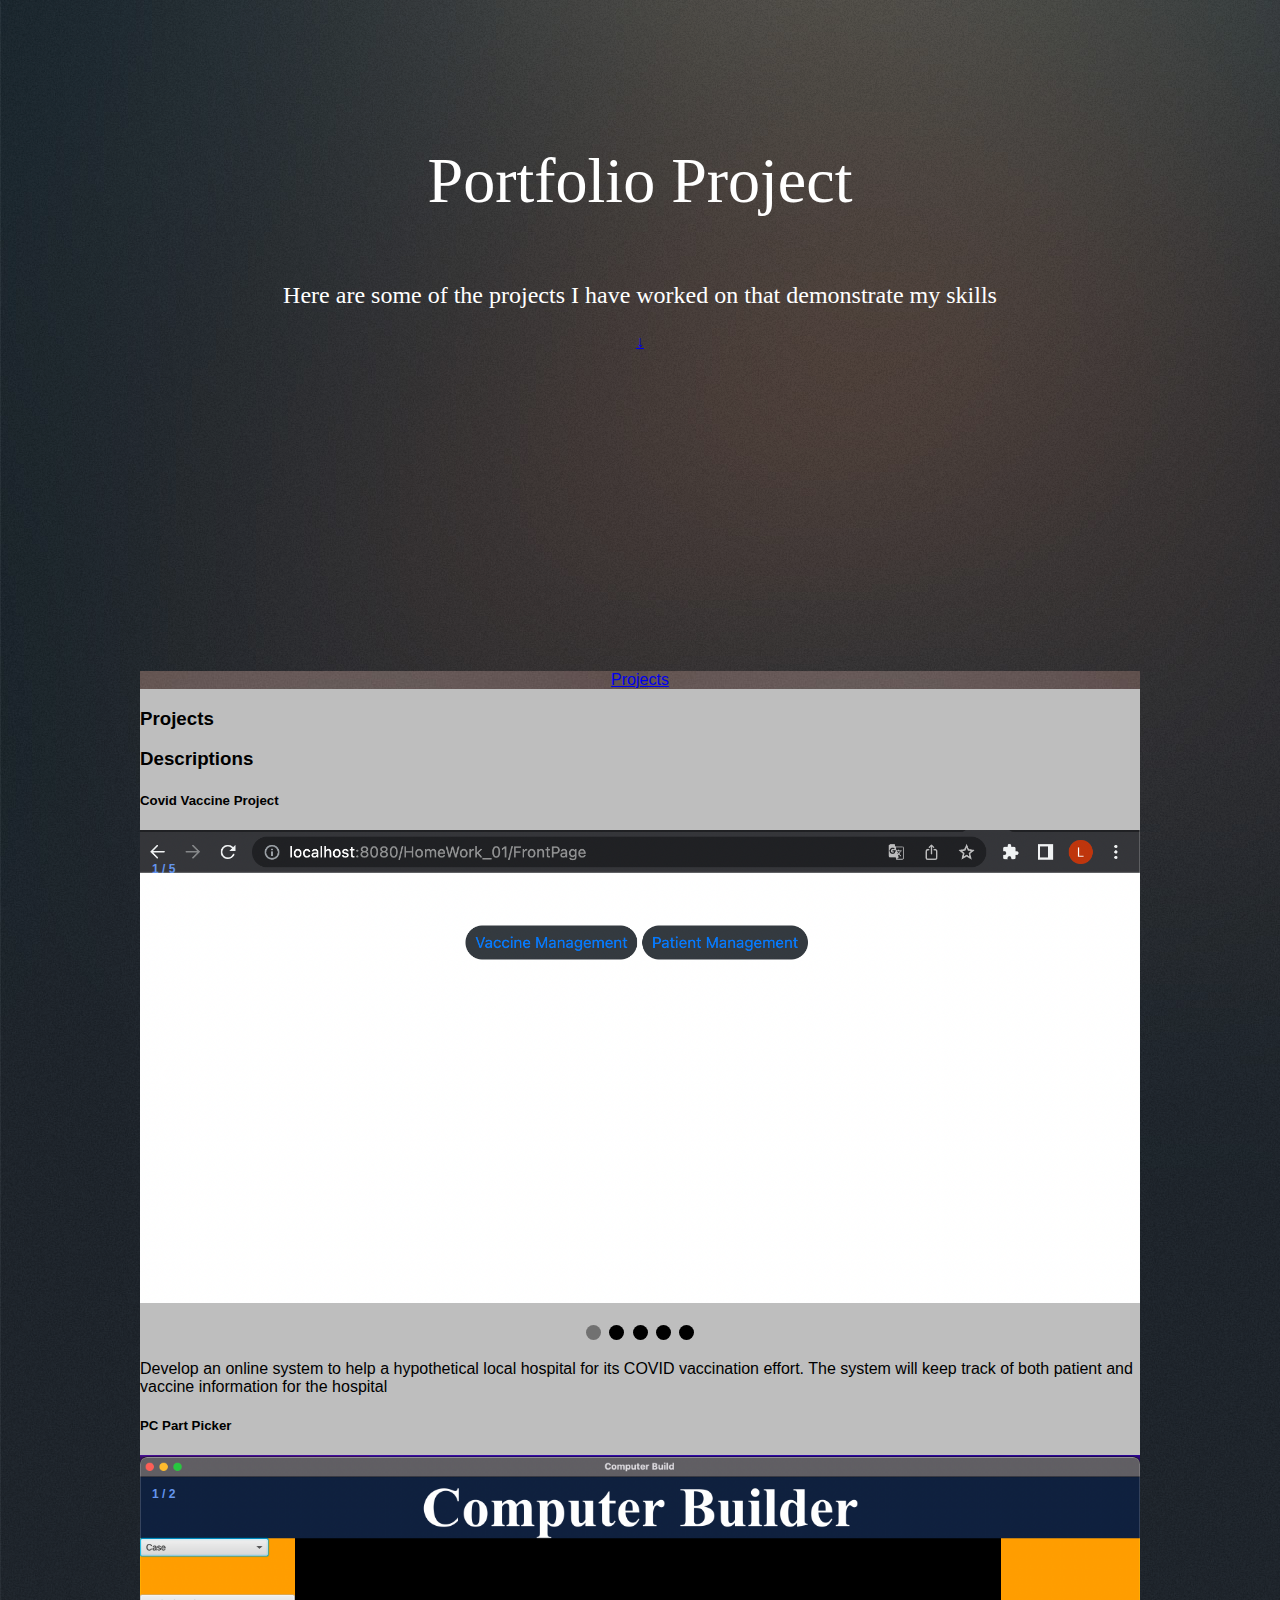
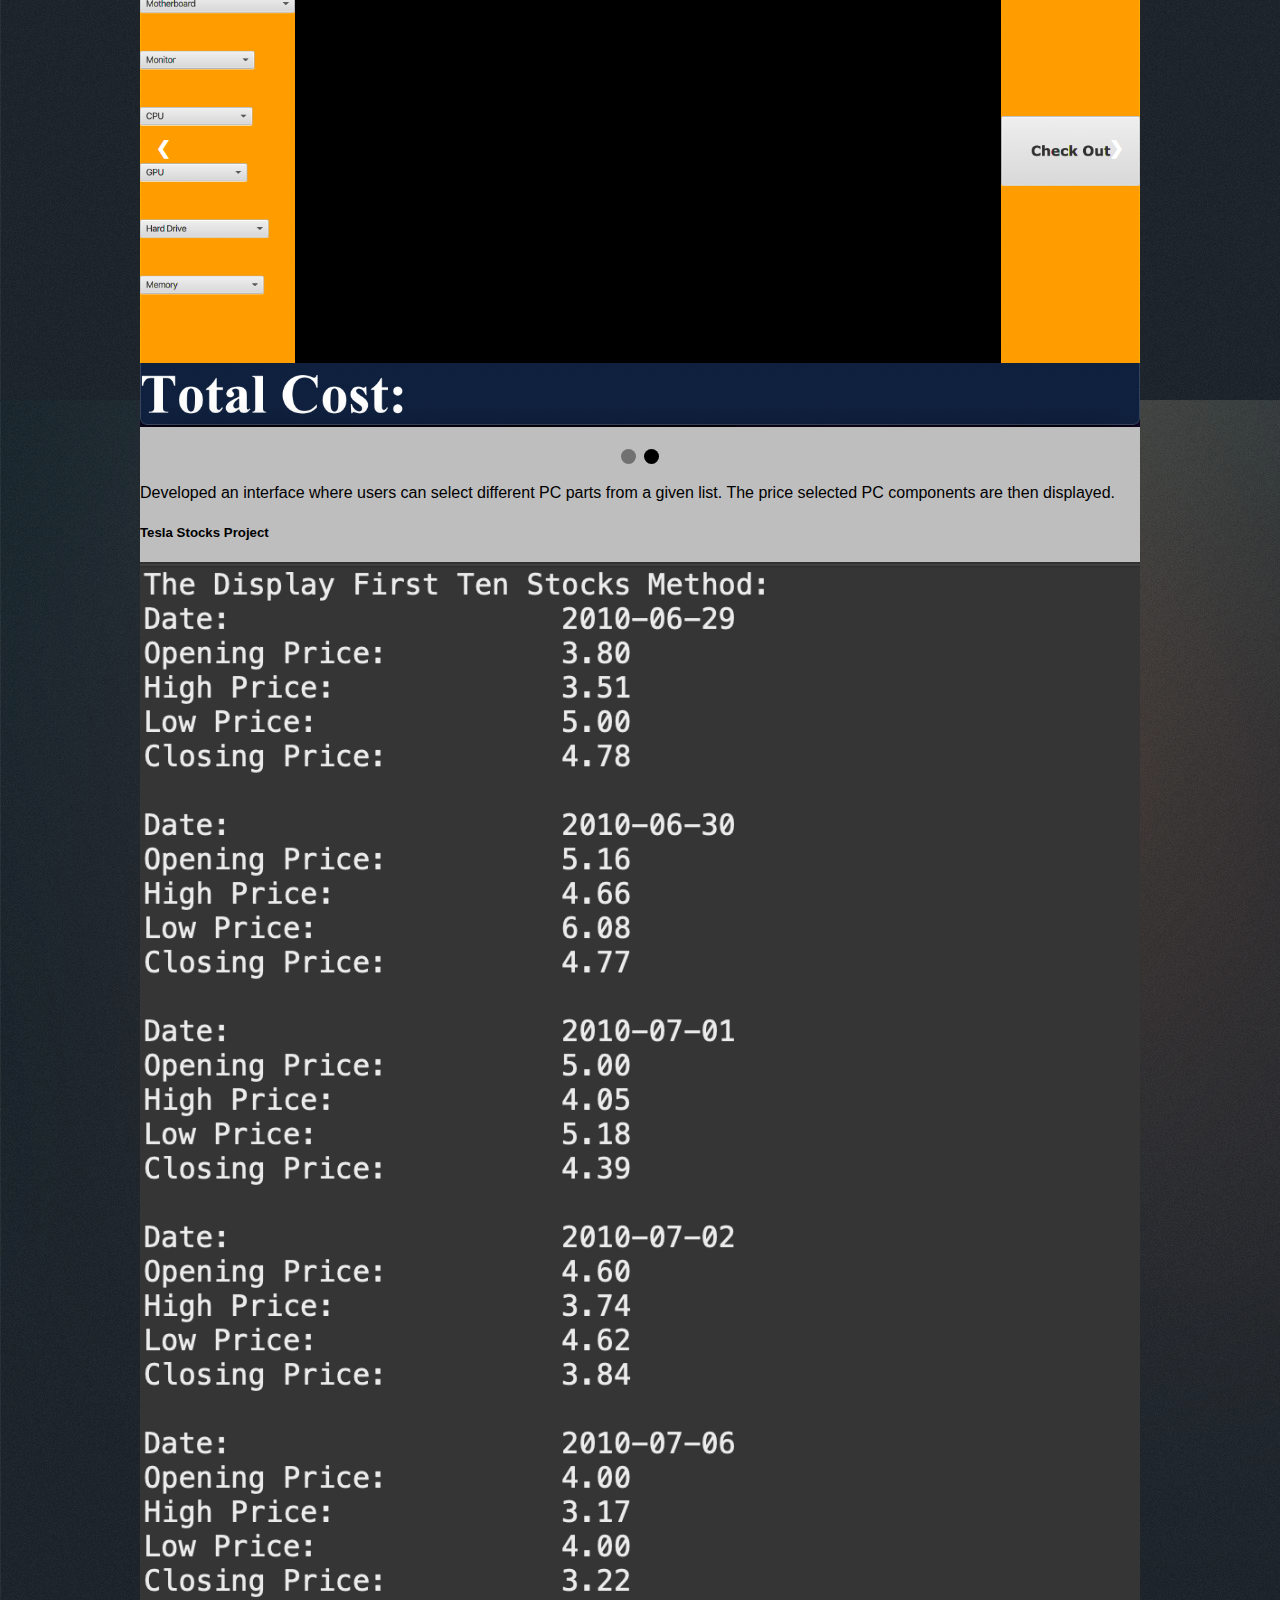
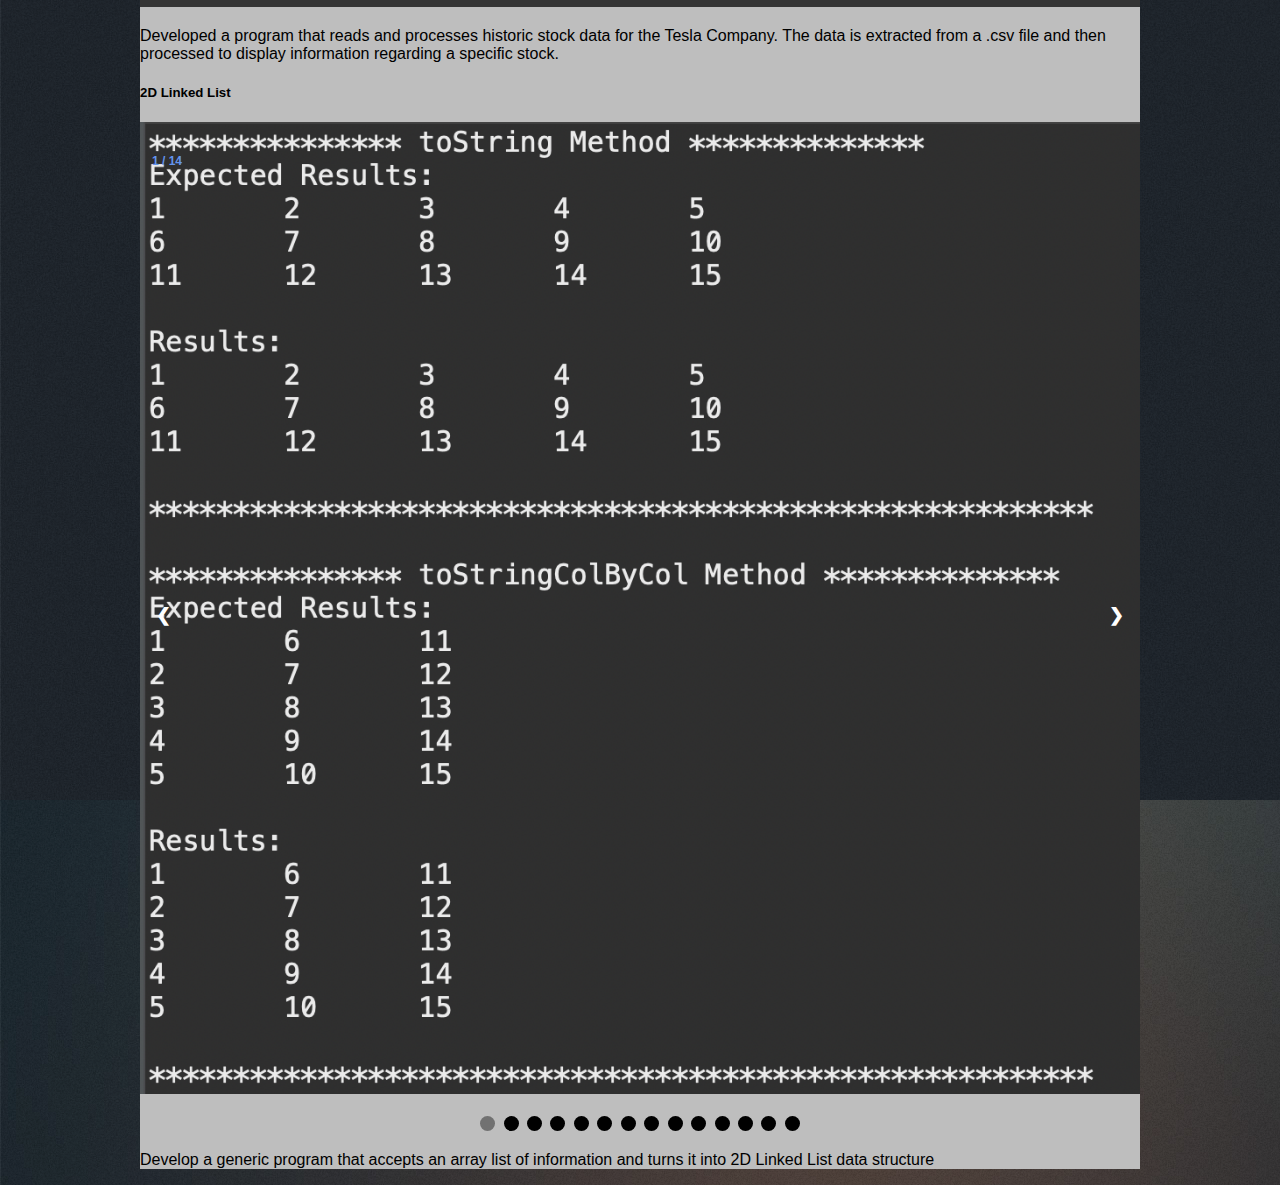
==== index.html @ 5890189e "Add files via upload" ====
<!DOCTYPE HTML>

<html>

<head>
	<title>Portfolio</title>
	<meta charset="utf-8" />
	<meta name="viewport" content="width=device-width, initial-scale=1, user-scalable=no" />
	<link rel="stylesheet" href="assets/cssFiles/main.css" />
	<noscript>
		<link rel="stylesheet" href="assets/css/noscript.css" />
	</noscript>
	<link rel="stylesheet" href="https://cdn.jsdelivr.net/npm/bootstrap@4.5.3/dist/css/bootstrap.min.css"
		integrity="sha384-TX8t27EcRE3e/ihU7zmQxVncDAy5uIKz4rEkgIXeMed4M0jlfIDPvg6uqKI2xXr2" crossorigin="anonymous">
	<link rel="stylesheet" href="https://cdnjs.cloudflare.com/ajax/libs/font-awesome/6.1.1/css/all.min.css"
		integrity="sha512-KfkfwYDsLkIlwQp6LFnl8zNdLGxu9YAA1QvwINks4PhcElQSvqcyVLLD9aMhXd13uQjoXtEKNosOWaZqXgel0g=="
		crossorigin="anonymous" referrerpolicy="no-referrer" />
</head>

<body class="is-preload">
	<div class="intro">
		<p id="introTitle">
			Portfolio Project
		</p>
		<p id="introDescription">
			Here are some of the projects I have worked on that demonstrate my skills
		</p>

		<a href="#firstProject" class="btn btn-outline-light btn-lg rounded-circle">↓</a>

	</div>

	<div class="container">

		<nav class="navbar navbar-expand-lg navbar-dark ">
			<div class="container-fluid">
				<a class="navbar-brand" href="#">Projects</a>
			</div>
		</nav>

		<div class="row my-5 mx-5" id="firstProject">
			<h3 class="col-md-7 col-lg-7 border-bottom border-dark mr-5">Projects</h3>
			<h3 class="d-none d-md-block col-md-4 col-lg-4 border-bottom border-dark">Descriptions</h3>
		</div>

		<div class="row mx-5 mb-5">
			<div class="rounded col-md-7 col-lg-7 border border-dark p-3 mb-4 mr-5 ">
				<div class="border-bottom border-dark pb-3">
					<h5>
						Covid Vaccine Project
					</h5>
				</div>

				<!-- Slideshow container -->
				<div class="project1-slideshow-container">

					<!-- Full-width images with number and caption text -->
					<div class="project1Slides fade1">
						<div class="numbertext">1 / 5</div>
						<img src="images/frontPage.png" style="width:100%">
					</div>

					<div class="project1Slides fade1">
						<div class="numbertext">2 / 5</div>
						<img src="images/patients.png" style="width:100%">
					</div>

					<div class="project1Slides fade1">
						<div class="numbertext">3 / 5</div>
						<img src="images/addPatients.png" style="width:100%">
					</div>

					<div class="project1Slides fade1">
						<div class="numbertext">4 / 5</div>
						<img src="images/vaccines.png" style="width:100%">
					</div>

					<div class="project1Slides fade1">
						<div class="numbertext">5 / 5</div>
						<img src="images/addDoses.png" style="width:100%">
					</div>

					<!-- Next and previous buttons -->
					<a class="prev" onclick="project1PlusSlides(-1)">&#10094;</a>
					<a class="next" onclick="project1PlusSlides(1)">&#10095;</a>
				</div>
				<br>

				<!-- The dots/circles -->
				<div style="text-align:center">
					<span class="dot" onclick="project1CurrentSlide(1)"></span>
					<span class="dot" onclick="project1CurrentSlide(2)"></span>
					<span class="dot" onclick="project1CurrentSlide(3)"></span>
					<span class="dot" onclick="project1CurrentSlide(4)"></span>
					<span class="dot" onclick="project1CurrentSlide(5)"></span>
				</div>

			</div>

			<div class="d-none d-md-block rounded col-md-4 col-lg-4 border border-dark  p-3 mb-3">
				<p>Develop an online system to help a hypothetical local hospital for its
					COVID vaccination effort. The system will keep track of both patient and vaccine
					information for the hospital
				</p>
			</div>



			<div class="rounded col-md-7 col-lg-7 border border-dark p-3 mb-4 mr-5 ">
				<div class="border-bottom border-dark pb-3">
					<h5>
						PC Part Picker
					</h5>
				</div>

				<!-- Slideshow container -->
				<div class="project2-slideshow-container">

					<!-- Full-width images with number and caption text -->
					<div class="project2Slides fade2">
						<div class="numbertext">1 / 2</div>
						<img src="images/pcPartPicker.png" style="width:100%">
					</div>

					<div class="project2Slides fade2">
						<div class="numbertext">2 / 2</div>
						<img src="images/selectedItems.png" style="width:100%">
					</div>


					<!-- Next and previous buttons -->
					<a class="prev2" onclick="project2PlusSlides(-1)">&#10094;</a>
					<a class="next2" onclick="project2PlusSlides(1)">&#10095;</a>
				</div>
				<br>

				<!-- The dots/circles -->
				<div style="text-align:center">
					<span class="dot2" onclick="project2CurrentSlide(1)"></span>
					<span class="dot2" onclick="project2CurrentSlide(2)"></span>
				</div>
			</div>

			<div class="d-none d-md-block rounded col-md-4 col-lg-4 border border-dark p-3 mb-3">
				<p>
					Developed an interface where users can select different PC parts from a given
					list. The price selected PC components are then displayed.
				</p>
			</div>

			<div class="rounded col-md-7 col-lg-7 border border-dark p-3 mb-4 mr-5 ">
				<div class="border-bottom border-dark pb-3">
					<h5>
						Tesla Stocks Project
					</h5>
				</div>
				<div>
					<img src="images/Screenshot 2023-04-29 at 7.04.22 AM.png" style="width:100%">
				</div>
			</div>

			<div class="d-none d-md-block rounded col-md-4 col-lg-4 border border-dark p-3 mb-3">
				<p>
					Developed a program that reads and processes historic stock data for the Tesla Company.
					The data is extracted from a .csv file and then processed to display information regarding
					a specific stock.
				</p>
			</div>

			<div class="rounded col-md-7 col-lg-7 border border-dark p-3 mb-4 mr-5 ">
				<div class="border-bottom border-dark pb-3">
					<h5>
						2D Linked List
					</h5>
					<!-- Slideshow container -->
				<div class="project4-slideshow-container">

					<!-- Full-width images with number and caption text -->
					<div class="project4Slides fade2">
						<div class="numbertext">1 / 14</div>
						<img src="images/linkList1.png" style="width:100%">
					</div>

					<div class="project4Slides fade2">
						<div class="numbertext">2 / 14</div>
						<img src="images/linkList2.png" style="width:100%">
					</div>

					<div class="project4Slides fade2">
						<div class="numbertext">3 / 14</div>
						<img src="images/linkList3.png" style="width:100%">
					</div>

					<div class="project4Slides fade2">
						<div class="numbertext">4 / 14</div>
						<img src="images/linkList4.png" style="width:100%">
					</div>

					<div class="project4Slides fade2">
						<div class="numbertext">5 / 14</div>
						<img src="images/linkList5.png" style="width:100%">
					</div>

					<div class="project4Slides fade2">
						<div class="numbertext">6 / 14</div>
						<img src="images/linkList6.png" style="width:100%">
					</div>

					<div class="project4Slides fade2">
						<div class="numbertext">7 / 14</div>
						<img src="images/linkList7.png" style="width:100%">
					</div>

					<div class="project4Slides fade2">
						<div class="numbertext">8 / 14</div>
						<img src="images/linkList8.png" style="width:100%">
					</div>

					<div class="project4Slides fade2">
						<div class="numbertext">9 / 14</div>
						<img src="images/linkList9.png" style="width:100%">
					</div>

					<div class="project4Slides fade2">
						<div class="numbertext">10 / 14</div>
						<img src="images/linkList10.png" style="width:100%">
					</div>

					<div class="project4Slides fade2">
						<div class="numbertext">11 / 14</div>
						<img src="images/linkList11.png" style="width:100%">
					</div>

					<div class="project4Slides fade2">
						<div class="numbertext">12 / 14</div>
						<img src="images/linkList12.png" style="width:100%">
					</div>

					<div class="project4Slides fade2">
						<div class="numbertext">13 / 14</div>
						<img src="images//linkList13.png" style="width:100%">
					</div>

					<div class="project4Slides fade2">
						<div class="numbertext">14 / 14</div>
						<img src="images/linkList14.png" style="width:100%">
					</div>


					<!-- Next and previous buttons -->
					<a class="prev2" onclick="project4PlusSlides(-1)">&#10094;</a>
					<a class="next2" onclick="project4PlusSlides(1)">&#10095;</a>
				</div>
				<br>

				<!-- The dots/circles -->
				<div style="text-align:center">
					<span class="dot4" onclick="project4CurrentSlide(1)"></span>
					<span class="dot4" onclick="project4CurrentSlide(2)"></span>
					<span class="dot4" onclick="project4CurrentSlide(3)"></span>
					<span class="dot4" onclick="project4CurrentSlide(4)"></span>
					<span class="dot4" onclick="project4CurrentSlide(5)"></span>
					<span class="dot4" onclick="project4CurrentSlide(6)"></span>
					<span class="dot4" onclick="project4CurrentSlide(7)"></span>
					<span class="dot4" onclick="project4CurrentSlide(8)"></span>
					<span class="dot4" onclick="project4CurrentSlide(9)"></span>
					<span class="dot4" onclick="project4CurrentSlide(10)"></span>
					<span class="dot4" onclick="project4CurrentSlide(11)"></span>
					<span class="dot4" onclick="project4CurrentSlide(12)"></span>
					<span class="dot4" onclick="project4CurrentSlide(13)"></span>
					<span class="dot4" onclick="project4CurrentSlide(14)"></span>
				</div>
				</div>
			</div>

			<div class="d-none d-md-block rounded col-md-4 col-lg-4 border border-dark p-3 mb-3">
				<p>
					Develop a generic program that accepts an array list of information and
					turns it into 2D Linked List data structure
				</p>
			</div>



		</div>

	</div>

	<!--bootstrap-->
	<script src="https://code.jquery.com/jquery-3.5.1.slim.min.js"
		integrity="sha384-DfXdz2htPH0lsSSs5nCTpuj/zy4C+OGpamoFVy38MVBnE+IbbVYUew+OrCXaRkfj"
		crossorigin="anonymous"></script>
	<script src="https://cdn.jsdelivr.net/npm/bootstrap@4.5.3/dist/js/bootstrap.bundle.min.js"
		integrity="sha384-ho+j7jyWK8fNQe+A12Hb8AhRq26LrZ/JpcUGGOn+Y7RsweNrtN/tE3MoK7ZeZDyx"
		crossorigin="anonymous"></script>
	<script src="assets/jsFiles/main.js"></script>
</body>

</html>
---- assets/cssFiles/main.css ----
/*The body*/
.is-preload{
  background-image: url("../../images/overlay.png"), linear-gradient(0deg, rgba(0, 0, 0, 0.1), rgba(0, 0, 0, 0.1)), url("../../images/bg.jpg");
}

/* Intro */
.intro{
  text-align: center;
  margin-top: 9em;
  margin-bottom: 20em;
  color: white;
}

#introTitle{
  font-size: 4em;
  font-family: Georgia, 'Times New Roman', Times, serif;
}

#introDescription{
  font-family: "Times New Roman", Times, serif;
  font-size: 1.5em;
}


.container{
  background-color: rgb(190, 190, 190)
}

.container, .navbar {
  max-width: 1000px;
  margin-bottom: 20em;
  margin: 0 auto;
}

.navbar{
  text-align: center;
  
  background-image: url("../../images/pic03.jpg");
}

.project {
  margin: 40px 0;
}

.project h2 {
  font-size: 24px;
  margin-bottom: 16px;
  color: black;
}

.project p {
  font-size: 16px;
  margin-bottom: 32px;
}


/* Add some basic styling for the body and headings */
body {
  font-family: Arial, sans-serif;
}

h1, h2, h3, h4, h5, h6 {
  font-weight: bold;
  color: black;
}

/*Project 1 slide show*/
/* Slideshow container */
.project1-slideshow-container {
  max-width: 1000px;
  position: relative;
  margin: auto;
}

/* Hide the images by default */
.project1Slides {
  display: none;
}

/*Project 2 slide show*/
.project2-slideshow-container {
  max-width: 1000px;
  position: relative;
  margin: auto;
}

/* Hide the images by default */
.project2Slides {
  display: none;
}

/*Project 4 slide show*/
.project4-slideshow-container {
  max-width: 1000px;
  position: relative;
  margin: auto;
}

/* Hide the images by default */
.project4Slides {
  display: none;
}

/* Next & previous buttons project1 */
.prev, .next {
  cursor: pointer;
  position: absolute;
  top: 50%;
  width: auto;
  margin-top: -22px;
  padding: 16px;
  color: white;
  font-weight: bold;
  font-size: 18px;
  transition: 0.6s ease;
  border-radius: 0 3px 3px 0;
  user-select: none;
}

/* Position the "next button" to the right */
.next {
  right: 0;
  border-radius: 3px 0 0 3px;
}

/* On hover, add a black background color with a little bit see-through */
.prev:hover, .next:hover {
  background-color: rgba(0,0,0,0.8);
}

/* Next & previous buttons project2 */
.prev2, .next2 {
  cursor: pointer;
  position: absolute;
  top: 50%;
  width: auto;
  margin-top: -22px;
  padding: 16px;
  color: white;
  font-weight: bold;
  font-size: 18px;
  transition: 0.6s ease;
  border-radius: 0 3px 3px 0;
  user-select: none;
}

/* Position the "next button" to the right */
.next2 {
  right: 0;
  border-radius: 3px 0 0 3px;
}

/* On hover, add a black background color with a little bit see-through */
.prev2:hover, .next2:hover {
  background-color: rgba(0,0,0,0.8);
}

/* Next & previous buttons project4 */
.prev4, .next4 {
  cursor: pointer;
  position: absolute;
  top: 50%;
  width: auto;
  margin-top: -22px;
  padding: 16px;
  color: white;
  font-weight: bold;
  font-size: 18px;
  transition: 0.6s ease;
  border-radius: 0 3px 3px 0;
  user-select: none;
}

/* Position the "next button" to the right */
.next4 {
  right: 0;
  border-radius: 3px 0 0 3px;
}

/* On hover, add a black background color with a little bit see-through */
.prev4:hover, .next4:hover {
  background-color: rgba(0,0,0,0.8);
}

/* Caption text */
.text {
  color: #f2f2f2;
  font-size: 15px;
  padding: 8px 12px;
  position: absolute;
  bottom: 8px;
  width: 100%;
  text-align: center;
}

/* Number text (1/3 etc) */
.numbertext {
  color: cornflowerblue;
  font-weight: bold;
  font-size: 12px;
  padding: 8px 12px;
  position: absolute;
  top: 0;
  margin-top: 2em;
}
/*project1 dot*/
/* The dots/bullets/indicators */
.dot {
  cursor: pointer;
  height: 15px;
  width: 15px;
  margin: 0 2px;
  background-color: black;
  border-radius: 50%;
  display: inline-block;
  transition: background-color 0.6s ease;
}

.active, .dot:hover {
  background-color: #717171;
}
/*project 2 dot*/
.dot2 {
  cursor: pointer;
  height: 15px;
  width: 15px;
  margin: 0 2px;
  background-color: black;
  border-radius: 50%;
  display: inline-block;
  transition: background-color 0.6s ease;
}

.active, .dot2:hover {
  background-color: #717171;
}

/*project4 dot*/
/* The dots/bullets/indicators */
.dot4 {
  cursor: pointer;
  height: 15px;
  width: 15px;
  margin: 0 2px;
  background-color: black;
  border-radius: 50%;
  display: inline-block;
  transition: background-color 0.6s ease;
}

.active, .dot4:hover {
  background-color: #717171;
}

/* Fading animation project 1*/
.fade1 {
  animation-name: fade;
  animation-duration: 1.5s;
}

@keyframes fade1 {
  from {opacity: .4}
  to {opacity: 1}
}

/* Fading animation project 2*/
.fade2 {
  animation-name: fade;
  animation-duration: 1.5s;
}

@keyframes fade2 {
  from {opacity: .4}
  to {opacity: 1}
}
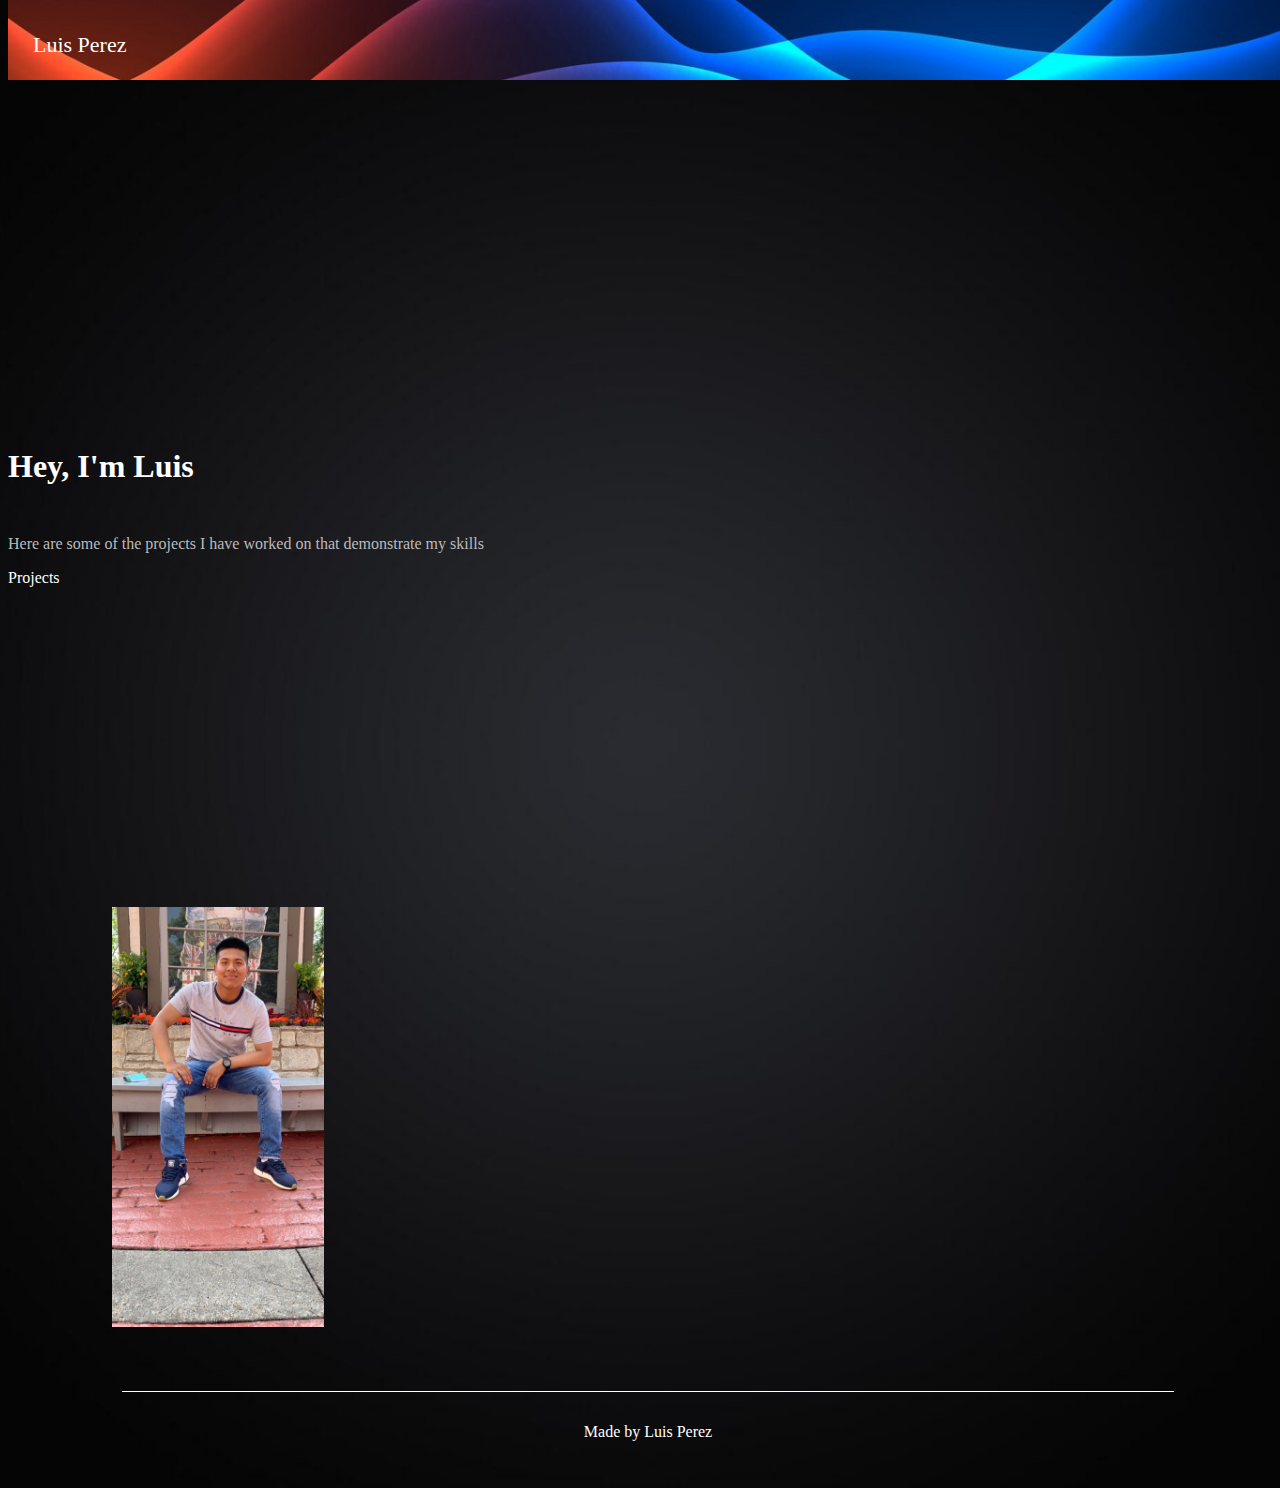
==== commit 68cdf9f2: "Updated Portfolio" ====
--- a/index.html
+++ b/index.html
@@ -1,299 +1,119 @@
-<!DOCTYPE HTML>
+<html>
+<head>
+<meta charset="UTF-8">
+<!-- Bootstrap -->
+<link rel="stylesheet" href="https://cdn.jsdelivr.net/npm/bootstrap@4.5.3/dist/css/bootstrap.min.css" integrity="sha384-TX8t27EcRE3e/ihU7zmQxVncDAy5uIKz4rEkgIXeMed4M0jlfIDPvg6uqKI2xXr2" crossorigin="anonymous">
+<!-- Font -->
+<link href='https://fonts.googleapis.com/css?family=Roboto Slab' rel='stylesheet'>
+<title>Portfolio</title>
+<style>
+    body{
+        background-image: url(/images/bodyBackground.png);
+        background-size: cover;
+        background-repeat: no-repeat;
+        background-position: center;
+        width: 100%;
+    }
 
-<html>
+    /* Banner content */
+    #top-banner {
+        overflow: hidden;
+        position: fixed;
+        top: 0;
+        width: 100%;
+        color: #fff;
+        background-image: url(/images/headerBackground.png);
+        background-repeat: no-repeat;
+        background-size: cover;
+        background-position: center;
+    }
 
-<head>
-	<title>Portfolio</title>
-	<meta charset="utf-8" />
-	<meta name="viewport" content="width=device-width, initial-scale=1, user-scalable=no" />
-	<link rel="stylesheet" href="assets/cssFiles/main.css" />
-	<noscript>
-		<link rel="stylesheet" href="assets/css/noscript.css" />
-	</noscript>
-	<link rel="stylesheet" href="https://cdn.jsdelivr.net/npm/bootstrap@4.5.3/dist/css/bootstrap.min.css"
-		integrity="sha384-TX8t27EcRE3e/ihU7zmQxVncDAy5uIKz4rEkgIXeMed4M0jlfIDPvg6uqKI2xXr2" crossorigin="anonymous">
-	<link rel="stylesheet" href="https://cdnjs.cloudflare.com/ajax/libs/font-awesome/6.1.1/css/all.min.css"
-		integrity="sha512-KfkfwYDsLkIlwQp6LFnl8zNdLGxu9YAA1QvwINks4PhcElQSvqcyVLLD9aMhXd13uQjoXtEKNosOWaZqXgel0g=="
-		crossorigin="anonymous" referrerpolicy="no-referrer" />
+    #menu p {
+        padding-top: 10px;
+        padding-left: 25px;
+        font-size: 22px;
+    }
+
+    /* Main content */
+    #main {
+        margin-top: 50px;
+    }
+
+    /* Text */
+    #intro-msg {
+        margin-top: 35%;
+    }
+    
+    #intro-msg a {
+    	color: white;
+    	text-decoration: none;
+    }
+
+    /* Image */
+    #intro-img {
+        margin-top: 25%;
+    }
+
+    img {
+        width: 420px;
+        height: 420px;
+        object-fit: contain;
+    }
+    /*footer*/
+    #footer{
+        margin-top: 4rem;
+        margin-bottom: 1rem;
+        margin-left: 114px;
+        margin-right: 114px;
+        padding: 15px;
+        border-top: 1px solid #fff;
+        font-family: 'Times New Roman', Times, serif;
+        text-align: center;
+        color: #fff;
+    }
+
+    /* Screen Settings */
+    @media (max-width: 576px) {
+        #me {
+            display: none;
+        }
+
+        #intro-msg {
+            margin-top: 50%;
+            padding-left: 10%;
+            padding-right: 10%;
+            text-align: center;
+        }
+    }
+</style>
 </head>
+<body>
+    <div id="top-banner">
+        <div id="menu">
+            <p>Luis Perez</p>
+        </div>
+    </div>
+    <div id="main" class="container">
+        <div class="row">
+            <div id="intro-msg" class="col-md-6 col-sm-6 col-12">
+                <h1 style="margin-bottom: 50px; color: #fff;">Hey, I'm Luis</h1>
+                <p style="color: rgb(187, 187, 187);">
+                    Here are some of the projects I have worked on that demonstrate my skills
+                </p>
+                <a href="projects.html" class="btn btn-link btn-lg bg-primary rounded-pill">Projects</a>
+            </div>
+            <div id="intro-img" class="col-md-6 col-sm-6 col-12">
+                <img id="me" src="/images/me.JPG" alt="selfie">
+            </div>
+        </div>
+    </div>
+    <footer id="footer">
+        <p>
+            Made by Luis Perez
+        </p>
+    </footer>
 
-<body class="is-preload">
-	<div class="intro">
-		<p id="introTitle">
-			Portfolio Project
-		</p>
-		<p id="introDescription">
-			Here are some of the projects I have worked on that demonstrate my skills
-		</p>
-
-		<a href="#firstProject" class="btn btn-outline-light btn-lg rounded-circle">↓</a>
-
-	</div>
-
-	<div class="container">
-
-		<nav class="navbar navbar-expand-lg navbar-dark ">
-			<div class="container-fluid">
-				<a class="navbar-brand" href="#">Projects</a>
-			</div>
-		</nav>
-
-		<div class="row my-5 mx-5" id="firstProject">
-			<h3 class="col-md-7 col-lg-7 border-bottom border-dark mr-5">Projects</h3>
-			<h3 class="d-none d-md-block col-md-4 col-lg-4 border-bottom border-dark">Descriptions</h3>
-		</div>
-
-		<div class="row mx-5 mb-5">
-			<div class="rounded col-md-7 col-lg-7 border border-dark p-3 mb-4 mr-5 ">
-				<div class="border-bottom border-dark pb-3">
-					<h5>
-						Covid Vaccine Project
-					</h5>
-				</div>
-
-				<!-- Slideshow container -->
-				<div class="project1-slideshow-container">
-
-					<!-- Full-width images with number and caption text -->
-					<div class="project1Slides fade1">
-						<div class="numbertext">1 / 5</div>
-						<img src="images/frontPage.png" style="width:100%">
-					</div>
-
-					<div class="project1Slides fade1">
-						<div class="numbertext">2 / 5</div>
-						<img src="images/patients.png" style="width:100%">
-					</div>
-
-					<div class="project1Slides fade1">
-						<div class="numbertext">3 / 5</div>
-						<img src="images/addPatients.png" style="width:100%">
-					</div>
-
-					<div class="project1Slides fade1">
-						<div class="numbertext">4 / 5</div>
-						<img src="images/vaccines.png" style="width:100%">
-					</div>
-
-					<div class="project1Slides fade1">
-						<div class="numbertext">5 / 5</div>
-						<img src="images/addDoses.png" style="width:100%">
-					</div>
-
-					<!-- Next and previous buttons -->
-					<a class="prev" onclick="project1PlusSlides(-1)">&#10094;</a>
-					<a class="next" onclick="project1PlusSlides(1)">&#10095;</a>
-				</div>
-				<br>
-
-				<!-- The dots/circles -->
-				<div style="text-align:center">
-					<span class="dot" onclick="project1CurrentSlide(1)"></span>
-					<span class="dot" onclick="project1CurrentSlide(2)"></span>
-					<span class="dot" onclick="project1CurrentSlide(3)"></span>
-					<span class="dot" onclick="project1CurrentSlide(4)"></span>
-					<span class="dot" onclick="project1CurrentSlide(5)"></span>
-				</div>
-
-			</div>
-
-			<div class="d-none d-md-block rounded col-md-4 col-lg-4 border border-dark  p-3 mb-3">
-				<p>Develop an online system to help a hypothetical local hospital for its
-					COVID vaccination effort. The system will keep track of both patient and vaccine
-					information for the hospital
-				</p>
-			</div>
-
-
-
-			<div class="rounded col-md-7 col-lg-7 border border-dark p-3 mb-4 mr-5 ">
-				<div class="border-bottom border-dark pb-3">
-					<h5>
-						PC Part Picker
-					</h5>
-				</div>
-
-				<!-- Slideshow container -->
-				<div class="project2-slideshow-container">
-
-					<!-- Full-width images with number and caption text -->
-					<div class="project2Slides fade2">
-						<div class="numbertext">1 / 2</div>
-						<img src="images/pcPartPicker.png" style="width:100%">
-					</div>
-
-					<div class="project2Slides fade2">
-						<div class="numbertext">2 / 2</div>
-						<img src="images/selectedItems.png" style="width:100%">
-					</div>
-
-
-					<!-- Next and previous buttons -->
-					<a class="prev2" onclick="project2PlusSlides(-1)">&#10094;</a>
-					<a class="next2" onclick="project2PlusSlides(1)">&#10095;</a>
-				</div>
-				<br>
-
-				<!-- The dots/circles -->
-				<div style="text-align:center">
-					<span class="dot2" onclick="project2CurrentSlide(1)"></span>
-					<span class="dot2" onclick="project2CurrentSlide(2)"></span>
-				</div>
-			</div>
-
-			<div class="d-none d-md-block rounded col-md-4 col-lg-4 border border-dark p-3 mb-3">
-				<p>
-					Developed an interface where users can select different PC parts from a given
-					list. The price selected PC components are then displayed.
-				</p>
-			</div>
-
-			<div class="rounded col-md-7 col-lg-7 border border-dark p-3 mb-4 mr-5 ">
-				<div class="border-bottom border-dark pb-3">
-					<h5>
-						Tesla Stocks Project
-					</h5>
-				</div>
-				<div>
-					<img src="images/Screenshot 2023-04-29 at 7.04.22 AM.png" style="width:100%">
-				</div>
-			</div>
-
-			<div class="d-none d-md-block rounded col-md-4 col-lg-4 border border-dark p-3 mb-3">
-				<p>
-					Developed a program that reads and processes historic stock data for the Tesla Company.
-					The data is extracted from a .csv file and then processed to display information regarding
-					a specific stock.
-				</p>
-			</div>
-
-			<div class="rounded col-md-7 col-lg-7 border border-dark p-3 mb-4 mr-5 ">
-				<div class="border-bottom border-dark pb-3">
-					<h5>
-						2D Linked List
-					</h5>
-					<!-- Slideshow container -->
-				<div class="project4-slideshow-container">
-
-					<!-- Full-width images with number and caption text -->
-					<div class="project4Slides fade2">
-						<div class="numbertext">1 / 14</div>
-						<img src="images/linkList1.png" style="width:100%">
-					</div>
-
-					<div class="project4Slides fade2">
-						<div class="numbertext">2 / 14</div>
-						<img src="images/linkList2.png" style="width:100%">
-					</div>
-
-					<div class="project4Slides fade2">
-						<div class="numbertext">3 / 14</div>
-						<img src="images/linkList3.png" style="width:100%">
-					</div>
-
-					<div class="project4Slides fade2">
-						<div class="numbertext">4 / 14</div>
-						<img src="images/linkList4.png" style="width:100%">
-					</div>
-
-					<div class="project4Slides fade2">
-						<div class="numbertext">5 / 14</div>
-						<img src="images/linkList5.png" style="width:100%">
-					</div>
-
-					<div class="project4Slides fade2">
-						<div class="numbertext">6 / 14</div>
-						<img src="images/linkList6.png" style="width:100%">
-					</div>
-
-					<div class="project4Slides fade2">
-						<div class="numbertext">7 / 14</div>
-						<img src="images/linkList7.png" style="width:100%">
-					</div>
-
-					<div class="project4Slides fade2">
-						<div class="numbertext">8 / 14</div>
-						<img src="images/linkList8.png" style="width:100%">
-					</div>
-
-					<div class="project4Slides fade2">
-						<div class="numbertext">9 / 14</div>
-						<img src="images/linkList9.png" style="width:100%">
-					</div>
-
-					<div class="project4Slides fade2">
-						<div class="numbertext">10 / 14</div>
-						<img src="images/linkList10.png" style="width:100%">
-					</div>
-
-					<div class="project4Slides fade2">
-						<div class="numbertext">11 / 14</div>
-						<img src="images/linkList11.png" style="width:100%">
-					</div>
-
-					<div class="project4Slides fade2">
-						<div class="numbertext">12 / 14</div>
-						<img src="images/linkList12.png" style="width:100%">
-					</div>
-
-					<div class="project4Slides fade2">
-						<div class="numbertext">13 / 14</div>
-						<img src="images//linkList13.png" style="width:100%">
-					</div>
-
-					<div class="project4Slides fade2">
-						<div class="numbertext">14 / 14</div>
-						<img src="images/linkList14.png" style="width:100%">
-					</div>
-
-
-					<!-- Next and previous buttons -->
-					<a class="prev2" onclick="project4PlusSlides(-1)">&#10094;</a>
-					<a class="next2" onclick="project4PlusSlides(1)">&#10095;</a>
-				</div>
-				<br>
-
-				<!-- The dots/circles -->
-				<div style="text-align:center">
-					<span class="dot4" onclick="project4CurrentSlide(1)"></span>
-					<span class="dot4" onclick="project4CurrentSlide(2)"></span>
-					<span class="dot4" onclick="project4CurrentSlide(3)"></span>
-					<span class="dot4" onclick="project4CurrentSlide(4)"></span>
-					<span class="dot4" onclick="project4CurrentSlide(5)"></span>
-					<span class="dot4" onclick="project4CurrentSlide(6)"></span>
-					<span class="dot4" onclick="project4CurrentSlide(7)"></span>
-					<span class="dot4" onclick="project4CurrentSlide(8)"></span>
-					<span class="dot4" onclick="project4CurrentSlide(9)"></span>
-					<span class="dot4" onclick="project4CurrentSlide(10)"></span>
-					<span class="dot4" onclick="project4CurrentSlide(11)"></span>
-					<span class="dot4" onclick="project4CurrentSlide(12)"></span>
-					<span class="dot4" onclick="project4CurrentSlide(13)"></span>
-					<span class="dot4" onclick="project4CurrentSlide(14)"></span>
-				</div>
-				</div>
-			</div>
-
-			<div class="d-none d-md-block rounded col-md-4 col-lg-4 border border-dark p-3 mb-3">
-				<p>
-					Develop a generic program that accepts an array list of information and
-					turns it into 2D Linked List data structure
-				</p>
-			</div>
-
-
-
-		</div>
-
-	</div>
-
-	<!--bootstrap-->
-	<script src="https://code.jquery.com/jquery-3.5.1.slim.min.js"
-		integrity="sha384-DfXdz2htPH0lsSSs5nCTpuj/zy4C+OGpamoFVy38MVBnE+IbbVYUew+OrCXaRkfj"
-		crossorigin="anonymous"></script>
-	<script src="https://cdn.jsdelivr.net/npm/bootstrap@4.5.3/dist/js/bootstrap.bundle.min.js"
-		integrity="sha384-ho+j7jyWK8fNQe+A12Hb8AhRq26LrZ/JpcUGGOn+Y7RsweNrtN/tE3MoK7ZeZDyx"
-		crossorigin="anonymous"></script>
-	<script src="assets/jsFiles/main.js"></script>
+    <!-- JavaScript -->
+    <link rel="stylesheet" href="https://cdn.jsdelivr.net/npm/bootstrap@4.5.3/dist/css/bootstrap.min.css" integrity="sha384-TX8t27EcRE3e/ihU7zmQxVncDAy5uIKz4rEkgIXeMed4M0jlfIDPvg6uqKI2xXr2" crossorigin="anonymous">
 </body>
-
 </html>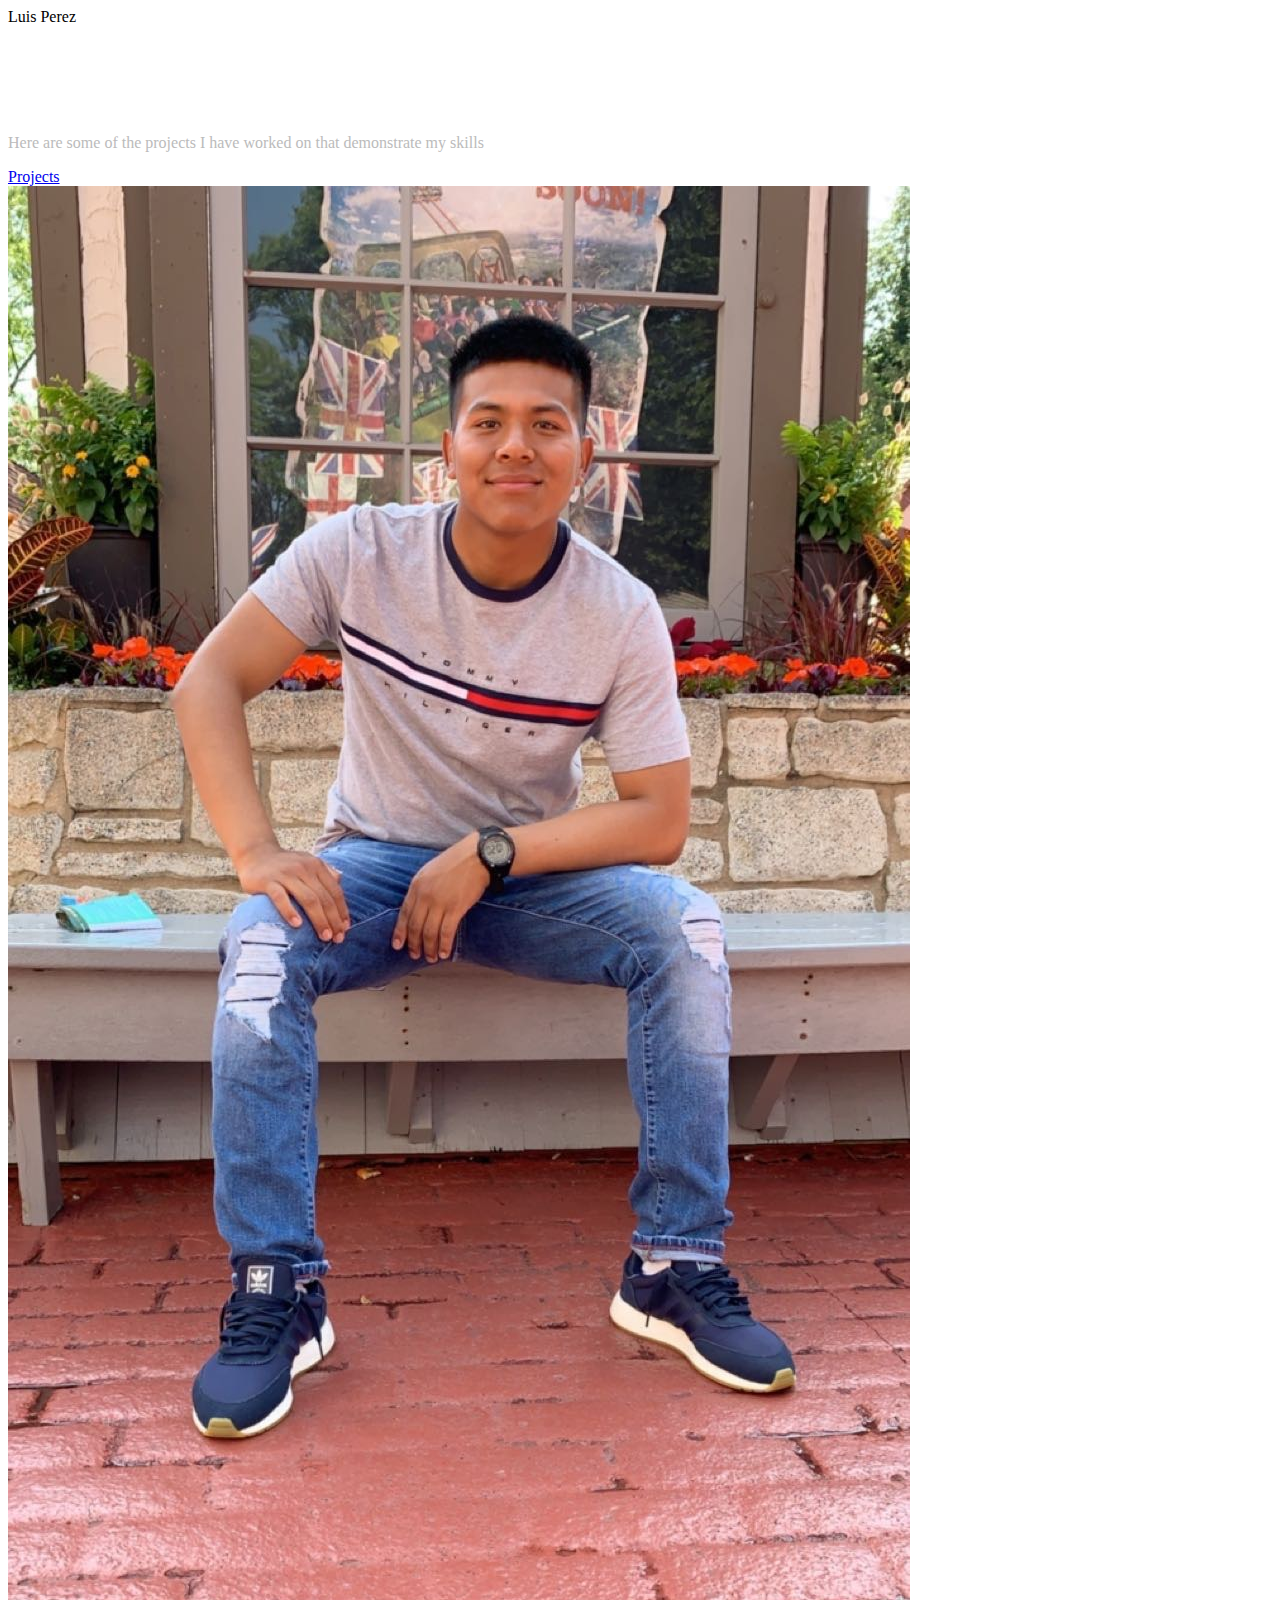
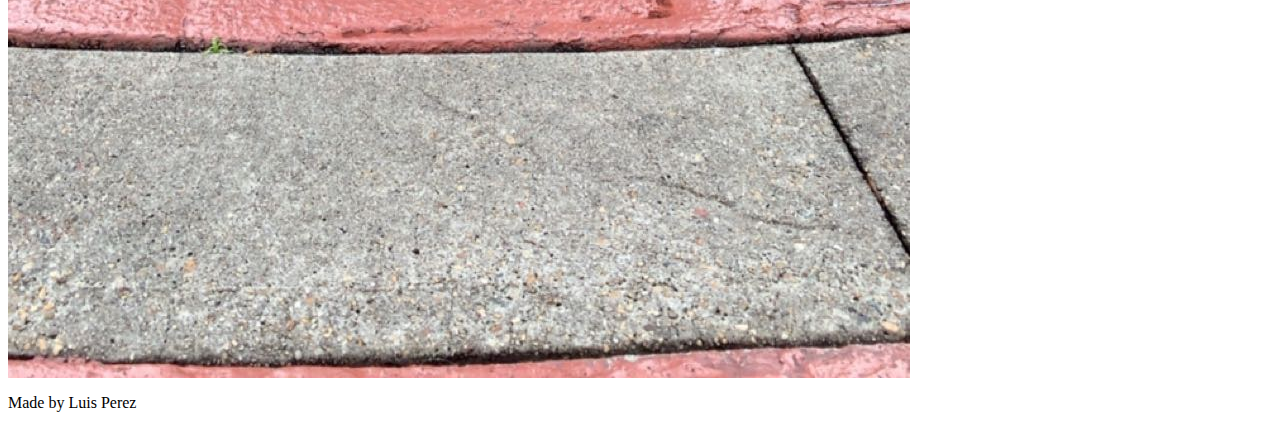
==== commit df62bef7: "CSS Changes" ====
--- a/index.html
+++ b/index.html
@@ -1,12 +1,16 @@
 <html>
 <head>
 <meta charset="UTF-8">
+<!--CSS-->
+<noscript>
+    <link rel="stylesheet" href="assets/cssFiles/main.css" />
+</noscript>
 <!-- Bootstrap -->
 <link rel="stylesheet" href="https://cdn.jsdelivr.net/npm/bootstrap@4.5.3/dist/css/bootstrap.min.css" integrity="sha384-TX8t27EcRE3e/ihU7zmQxVncDAy5uIKz4rEkgIXeMed4M0jlfIDPvg6uqKI2xXr2" crossorigin="anonymous">
 <!-- Font -->
 <link href='https://fonts.googleapis.com/css?family=Roboto Slab' rel='stylesheet'>
 <title>Portfolio</title>
-<style>
+<!-- <style>
     body{
         background-image: url(/images/bodyBackground.png);
         background-size: cover;
@@ -85,7 +89,7 @@
             text-align: center;
         }
     }
-</style>
+</style> -->
 </head>
 <body>
     <div id="top-banner">
--- a/assets/cssFiles/main.css
+++ b/assets/cssFiles/main.css
@@ -0,0 +1,78 @@
+body{
+  background-image: url(/images/bodyBackground.png);
+  background-size: cover;
+  background-repeat: no-repeat;
+  background-position: center;
+  width: 100%;
+}
+
+/* Banner content */
+#top-banner {
+  overflow: hidden;
+  position: fixed;
+  top: 0;
+  width: 100%;
+  color: #fff;
+  background-image: url(/images/headerBackground.png);
+  background-repeat: no-repeat;
+  background-size: cover;
+  background-position: center;
+}
+
+#menu p {
+  padding-top: 10px;
+  padding-left: 25px;
+  font-size: 22px;
+}
+
+/* Main content */
+#main {
+  margin-top: 50px;
+}
+
+/* Text */
+#intro-msg {
+  margin-top: 35%;
+}
+
+#intro-msg a {
+color: white;
+text-decoration: none;
+}
+
+/* Image */
+#intro-img {
+  margin-top: 25%;
+}
+
+img {
+  width: 420px;
+  height: 420px;
+  object-fit: contain;
+}
+/*footer*/
+#footer{
+  margin-top: 4rem;
+  margin-bottom: 1rem;
+  margin-left: 114px;
+  margin-right: 114px;
+  padding: 15px;
+  border-top: 1px solid #fff;
+  font-family: 'Times New Roman', Times, serif;
+  text-align: center;
+  color: #fff;
+}
+
+/* Screen Settings */
+@media (max-width: 576px) {
+  #me {
+      display: none;
+  }
+
+  #intro-msg {
+      margin-top: 50%;
+      padding-left: 10%;
+      padding-right: 10%;
+      text-align: center;
+  }
+}
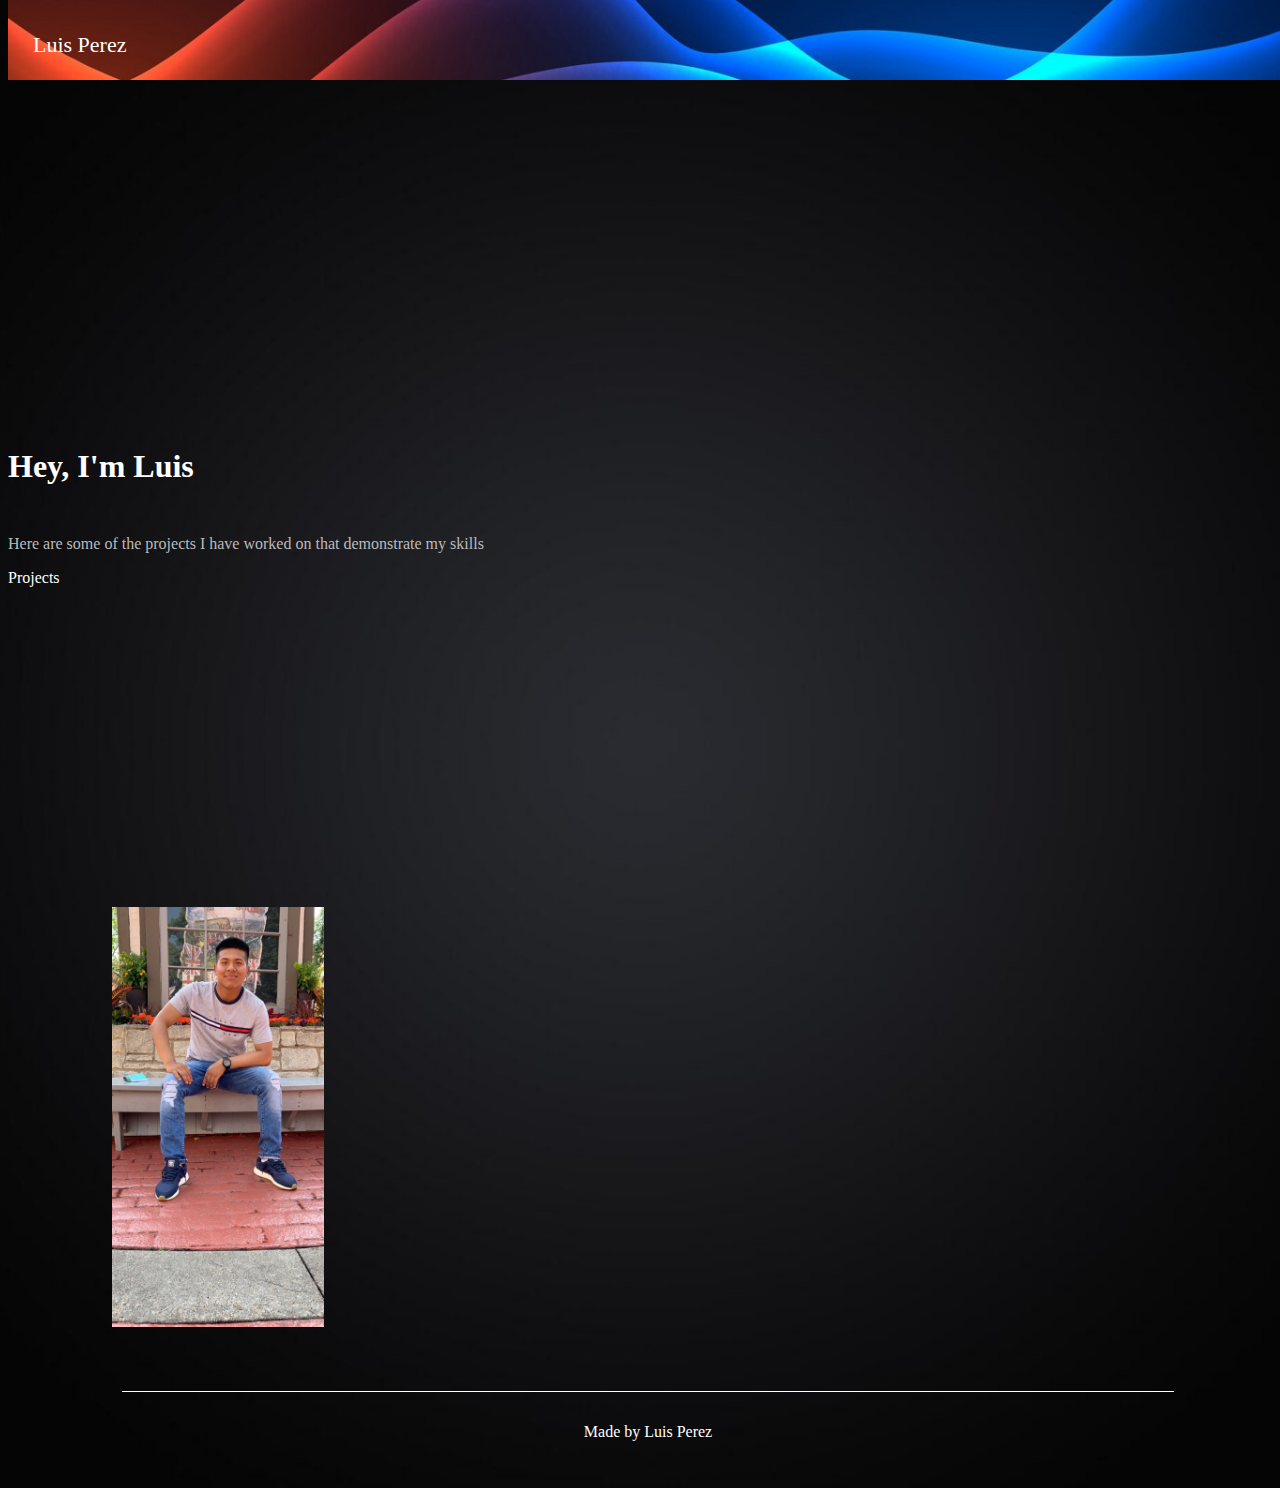
==== commit 0719a8d5: "CSS Fixes" ====
--- a/index.html
+++ b/index.html
@@ -2,9 +2,7 @@
 <head>
 <meta charset="UTF-8">
 <!--CSS-->
-<noscript>
-    <link rel="stylesheet" href="assets/cssFiles/main.css" />
-</noscript>
+<link rel="stylesheet" href="assets/cssFiles/indexCSS.css" />
 <!-- Bootstrap -->
 <link rel="stylesheet" href="https://cdn.jsdelivr.net/npm/bootstrap@4.5.3/dist/css/bootstrap.min.css" integrity="sha384-TX8t27EcRE3e/ihU7zmQxVncDAy5uIKz4rEkgIXeMed4M0jlfIDPvg6uqKI2xXr2" crossorigin="anonymous">
 <!-- Font -->
--- a/assets/cssFiles/indexCSS.css
+++ b/assets/cssFiles/indexCSS.css
@@ -0,0 +1,78 @@
+body{
+    background-image: url(/images/bodyBackground.png);
+    background-size: cover;
+    background-repeat: no-repeat;
+    background-position: center;
+    width: 100%;
+}
+
+/* Banner content */
+#top-banner {
+    overflow: hidden;
+    position: fixed;
+    top: 0;
+    width: 100%;
+    color: #fff;
+    background-image: url(/images/headerBackground.png);
+    background-repeat: no-repeat;
+    background-size: cover;
+    background-position: center;
+}
+
+#menu p {
+    padding-top: 10px;
+    padding-left: 25px;
+    font-size: 22px;
+}
+
+/* Main content */
+#main {
+    margin-top: 50px;
+}
+
+/* Text */
+#intro-msg {
+    margin-top: 35%;
+}
+
+#intro-msg a {
+    color: white;
+    text-decoration: none;
+}
+
+/* Image */
+#intro-img {
+    margin-top: 25%;
+}
+
+img {
+    width: 420px;
+    height: 420px;
+    object-fit: contain;
+}
+/*footer*/
+#footer{
+    margin-top: 4rem;
+    margin-bottom: 1rem;
+    margin-left: 114px;
+    margin-right: 114px;
+    padding: 15px;
+    border-top: 1px solid #fff;
+    font-family: 'Times New Roman', Times, serif;
+    text-align: center;
+    color: #fff;
+}
+
+/* Screen Settings */
+@media (max-width: 576px) {
+    #me {
+        display: none;
+    }
+
+    #intro-msg {
+        margin-top: 50%;
+        padding-left: 10%;
+        padding-right: 10%;
+        text-align: center;
+    }
+}